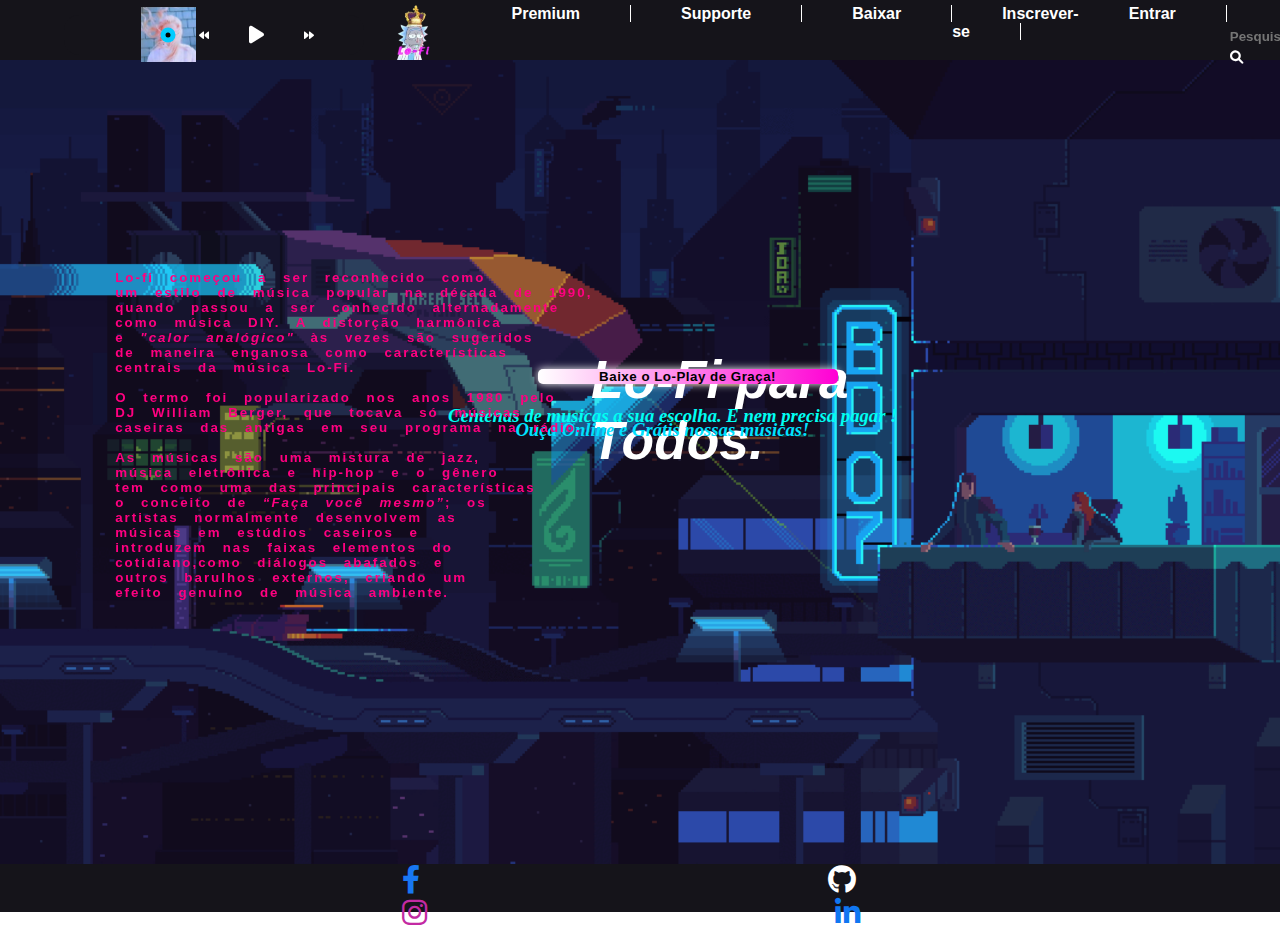
==== index.html @ e2cfb896 "commit prototipo v.1" ====
<!DOCTYPE html>
<html lang="pt-br">
<head>
    <meta charset="UTF-8">
    <meta http-equiv="X-UA-Compatible" content="IE=edge">
    <meta name="viewport" content="width=device-width, initial-scale=1.0">
    <link rel="stylesheet" href="CSS/main.css">
    <link href="https://cdn.jsdelivr.net/npm/bootstrap@5.1.3/dist/css/bootstrap.min.css" rel="stylesheet" integrity="sha384-1BmE4kWBq78iYhFldvKuhfTAU6auU8tT94WrHftjDbrCEXSU1oBoqyl2QvZ6jIW3" crossorigin="anonymous">
    <script src="https://ajax.googleapis.com/ajax/libs/jquery/3.6.0/jquery.min.js"></script>
    <link rel="stylesheet" href="https://cdnjs.cloudflare.com/ajax/libs/font-awesome/4.7.0/css/font-awesome.css">
    <title>Musica para amantes de Lo-Fi</title>
    <link href="fontawesome/css/all.css" rel="stylesheet">

</head>
<body> 
    <form action="#" autocomplete="off">
    <!-- NAVBAR -->
    <navbar id="navbar">
        <div class="navbar-container">
        <div class="music-container" id="music-container">
                <div class="music-info">
                    <h4 class="title" id="title"></h4>
                    <div class="progress-container" id="progress-container">
                    <div class="progress" id="progress"></div>
                    </div>
                </div>

                <audio autoplay="autoplay" controls="controls" preload="auto" aria-hidden="true">
                    <source src="musics/90sFlav  Call me.mp3" type="audio/mp3">
                </audio>

                <div class="img-container">
                    <img src="IMG/90sflavjpg.jpg" alt="90sflavcallme" id="cover" />
                </div>
                <div class="navigation">
                    <button id="prev" class="action-btn">
                        <i class="fa-solid fa-backward" aria-hidden="true"></i>
                    </button>
                    <button id="play" class="action-btn action-btn-big">
                        <i class="fa-solid fa-play" aria-hidden="true"></i>
                    </button>
                    <button id="next" class="action-btn">
                        <i class="fa-solid fa-forward" aria-hidden="true"></i>
                    </button>
                </div>
            </div>  

            <img src="IMG/logoDefPrincipal.png" alt="#" class="logo" loading="lazy">
            <ul class="navbar-items">
                <b><li class="navbar items">Premium</li></b>
                <b><li class="navbar items">Supporte</li></b>
                <b><li class="navbar items">Baixar</li></b>
                <b><li class="navbar items">Inscrever-se</li></b>
                <b><li class="navbar items">Entrar</li></b>
                

                <div id="search-box">
                <input type="text" name="search" id="search" placeholder="Pesquisa">
                <button type="submit" name="search" id="search" placeholder="Pesquisa"><i class="fa-solid fa-magnifying-glass"></i></button>
                </div>

                <div id="menu-box">
                <li><i class="fa-solid fa-bars" id="menu"></i></li>
                <div id="box">
                    <div class="items">
                        <ul>
                            <li style="--clr:#ff0000;">
                                <a href="#"><i class="fa-solid fa-heart"></i>Favoritos</a>
                            </li>
                        </ul>
                        <br>
                        <br>
                        <ul>
                            <li style="--clr:#ff9100;">
                                <a href="#"><i class="fa-solid fa-list-music"></i></i>Playlists</a>
                            </li>
                        </ul>
                        <br>
                        <br>
                        <ul>
                            <li style="--clr:#09ff00;">
                                <a href="#"><i class="fa-solid fa-users-line"></i>Chats</a>
                            </li>
                        </ul>
                        <br>
                        <br>
                        <ul>
                            <li style="--clr:#ffee00;">
                                <a href="#"><i class="fa-solid fa-filter-list"></i>Filtrar</a>
                            </li>
                        </ul>
                        <br>
                        <br>
                        <ul>
                            <li style="--clr:#ff0000;">
                                <a href="#"><i class="fa-solid fa-signal-stream"></i></i>Streams</a>
                            </li>
                        </ul>
                        
                    </div>
                </div>
                </div>
            </ul>
        </div>
    </navbar> 

<!-- SHOWCASE -->
    <div id="showcase">
        <div class="container-fluid">
            <h2>Lo-Fi para Todos.</h2>
            <p id="title-fluid">Centenas de musicas a sua escolha. E nem precisa pagar !<br>
                <em>Ouça Online e Grátis nossas músicas!</em></p>
            <button id="btn-primary">Baixe o Lo-Play de Graça!</button>
        </div>
    </div>


<!-- MAIN -->
<div id="side-container">
    <div class="side-container">
        <h3 id="left-side">Lo-fi começou a ser reconhecido como <br> um estilo de música popular na década de 1990, <br> quando passou a ser conhecido 
        alternadamente <br> como música DIY. A distorção harmônica <br> e <em>"calor analógico"</em> às vezes são sugeridos <br> de maneira enganosa
        como características <Br> centrais da música Lo-Fi. 
            
        <br> <br> O termo foi popularizado nos anos 1980 pelo <br> DJ William Berger, que tocava só 
        músicas <br> caseiras das antigas em seu programa na rádio. 

        <br><br> As músicas são uma mistura de jazz,<br> música eletrônica e hip-hop e o gênero 
        <br> tem como uma das principais características <br> o conceito de <em><strong>“Faça você mesmo”</strong></em>; os <Br> artistas normalmente desenvolvem as <br> músicas 
        em estúdios caseiros e <br> introduzem nas faixas elementos do <br> cotidiano,como diálogos abafados e <br> outros barulhos externos, criando um 
        <br> efeito genuíno de música ambiente.</h3>
        
    </div>
</div>
<!-- FOOTER -->
<footer id="footer">
    <div class="footer-container">
        <ul>
            <li style="--clr:#1877f2;">
                <a href="https://www.facebook.com/wallace.henrique.543" title="Me siga nas redes ;" target="_blank"><i id="face" class="fa-brands fa-facebook-f"></i></a>
            </li>
        </ul>

        <ul>
            <li style="--clr:#fff;">
                <a href="https://github.com/iamx3ur" title="Me siga nas redes ;" target="_blank"><i id="git" class="fa-brands fa-github"></i></a>
            </li>
        </ul>

        <ul>
            <li style="--clr:#c32aa3;">
                <a href="https://www.instagram.com/w.manji/" title="Me siga nas redes" target="_blank"><i id="insta" class="fa-brands fa-instagram"></i></a>
            </li>
        </ul>

        <ul>
            <li style="--clr:#1077f2;"> 
                <a href="https://www.linkedin.com/in/wallace-henrique-b67038203/" title="Me siga nas redes" target="_blank"><i id="link" class="fa-brands fa-linkedin-in"></i></a>
            </li>
        </ul>


    </div>
</footer>

<script src="JS/script.js"></script>
<script src="jQuery/animations.js"></script>
<script src="JS/playSong.js"></script>
</form>
</body>
</html>
---- CSS/main.css ----
* {
    box-sizing: border-box;
    margin: 0;
    padding: 0;
}
body {
    font-family: 'Open Sans', sans-serif;
}

/* Navbar */
#navbar {
    display: flex;
    background-color: #15141a;
    justify-content: center;
    color: rgb(255, 255, 255);
    position: fixed;
    top: 0;
    width: 100%;
    height: 60px;
}

#navbar .navbar-container {
    width: 60%;
    display: flex;
    align-content: center;
    justify-content: space-between;
    padding: 5px 0;
}

#navbar .navbar-container .logo{
    height: 54.9px;
    width: auto;
    
} 

#navbar .navbar-container ul {
    display: flex;
    list-style: none;
    font-weight: bold;
    
}
#navbar .navbar-container ul li {
    padding: 0 50px;
    right: 100%;
    top: 20px;
    cursor: pointer;
}
#navbar .navbar-container ul li:nth-child(1) {
    border-right: 1px solid white;
    justify-content: space-between;

}

.container-fluid h2 {
    font-size: 40pt;
    margin-top: -10%;
    margin-left: 39%;
    font-weight: bold;
    color:#ffffff;
}


/* MENU */

#menu-box {
   position: fixed;
   margin-top: 12px;
   margin-left: -780px;
}
#menu-box:hover{
    border: none;
    color: rgb(255, 0, 212);
    
}

#box {
    top: 19px;
    position: relative;
    left: -120px;
    width: 160px;
    height: 900px;
    background-color: #15141a;
    box-shadow: 2px 2px 5px #15141a;
    overflow:hidden;
}

#box .items a{
    margin-left: 30px;
    width: 40px;
    color: white;
    overflow: visible;
    letter-spacing: 2px;
    font-family: 'Fira Code';
    font-size: 10pt;
    text-decoration: none;
    
}

/* SEARCH BAR */


#search-box{
    position: right;
    margin-right: -300px;
    margin-top: 20px;
    border: none; 
    color: white;
    font-size: large;
}
#search{
    border:none;
    position: aboslute;
    border-radius: 5px;
    width: auto;
    background: transparent;
    font-weight: bold;
    color: white;
    transition: 0.4s;
    margin-left: 3px;
    
}
#search:hover{
    background: #ffffff;
    color: #fff;
    border-radius: 5px;
    box-shadow: 0 0 5px #f403f4,
    0 0 25px #c08bc0,
    0 0 50px #f403b8,
    0 0 100px #9403f4;
}

/* Showcase */
#showcase {
    background: fixed;
    height: 96vh;
    width: 100%;
    display: flex;
    justify-content: center;
    align-items: center;
    background: url(../IMG/synthgif2.gif) center center/cover;
    color: rgb(255, 255, 255);
    font-weight: bolder;
    font-style: italic;
    
}

#showcase .showcase-container {
    display: flex;
    flex-direction: column;
    align-items: center;
}

#btn-primary{
    color: #000000;
    font-family: sans-serif;
    letter-spacing: 0.5px;
    background-image: linear-gradient(to right,rgb(255, 255, 255),rgb(255, 0, 212));
    border: none;
    border-radius: 5px;
    width: 300px;
    position: absolute;
    top: 41%;
    left: 42%;
    font-weight: bold;
    box-shadow: 0 0 9px #ffffff;
    transition: 2s;
}
#btn-primary:hover {
    background: #ff00ea;
    color: #fff;
    border-radius: 5px;
    box-shadow: 0 0 10px #f403f4,
    0 0 25px #c08bc0,
    0 0 50px #f403b8,
    0 0 100px #9403f4;
}


#title-fluid{
    position: absolute;
    top: 45%;
    left: 35%;
    font-family: 'Fira Code';
    color: #00fff2;
    font-size: 14pt;
}
#title-fluid em {
    position: absolute;
    top: 65%;
    left: 15%;
    font-family: 'Fira Code';
    color: #00e1ff;

}
/* MENU */

.menu ul {
    overflow: visible;
}


/* MAIN */
#left-side{
    position: absolute;
    top: 30%;
    left: 9%;
    font-family: 'Arial';
    color: #ff0080;
    font-size: 10pt;
    letter-spacing: 2px;
    filter: blur(0.7px);
    word-spacing: 10px;
    font-weight: bold;
    
    
}

/* Footer */
#footer {
    display: flex;
    background-color: #15141a;
    justify-content: bottom;
    color: rgb(255, 255, 255);
    position: relative;
    top: 0;
    width: 100%;
    height: 48px;
}

/* Lista de redes Sociais */


.footer-container ul {
    display: inline;
    justify-content: center;
    padding: 0;
    margin: 0;
    list-style: none;
    
    
}

ul li {
    display: inline;
    transition: 0.5s;
    

}

.footer-container ul li a {
    padding: 2px;
    display: inline;
    color: var(--clr);
    margin-left: 400px;
    font-size: 1.8em;
    transition: 02s;
    
}

ul li:hover a
{
    
    filter: drop-shadow(0 0 30px var(--clr)) drop-shadow(0 0 40px var(--clr)) drop-shadow(0 0 60px var(--clr));
    transition: 0.7s;
}

/* PLAYER */

.music-container {
    margin-top: 10px;
    margin-left: -25%;
    background-color: #15141a;
    border-radius: 15px;
    box-shadow:  0 20px 20px 5px rgba(#00f7fffb, rgb(255, 0, 242), rgb(255, 0, 200), 0.6);
    display: flex;
    padding: 20px 30px;
    position: relative;
    z-index: 10;
    width: 300px;
}

.img-container {
    position:relative;
    width: 100px;
}

.img-container::after {
    content: '';
    background-color: #000000;
    border-radius: 50%;
    position: absolute;
    bottom: 100%;
    left: 50%;
    width: 5px;
    height: 5px;
    transform: translate(-50%, 50%);
    box-shadow: 0 0 0px 5px rgb(0, 204, 255);
}

.img-container img {
    overflow:visible;
    border-radius: 50%;
    object-fit: cover;
    height: 55px;
    width: 55px;
    position: absolute;
    bottom: -27px;
    left: -17px;
    animation: rotate(3s linear infinite);
    animation-play-state: paused;
}
.music-container.play .img-container img {
    animation-play-state: running;
}
@keyframes rotate {
    from {
        transform: rotate(0deg);
    }
    to {
        transform: rotate(360deg);
    }
}

.navigation{
    display: flex;
    align-items: center;
    justify-content: center;
    z-index: 1;
}
.action-btn {
    background-color: #15141a;
    border: 0;
    color: #ffffff;
    font-size: 10px;
    cursor:pointer;
    margin: 0 20px;

}
.action-btn.action-btn-big {
    color: #ffffff;
    font-size: 20px;
}

.music-info {
    background-color: rgba(255, 255, 255, 0.5);
    width: calc(80% - 40px);
    padding: 10px 10px 10px 150px;
    border-radius: 15px 15px 0px 0px;
    position: absolute;
    top: 0;
    left: 20px;
    opacity: 0;
    transform: translateY(0%);
    transition: 0.3s ease-in;
    opacity: 0.3s ease-in;
    z-index: 0;


}

.music-container.play .music-info {
    opacity: 1;
    transform: translateY(-100%);

}

.music-info h4 {
    margin: 0;
}
.progress-container {
    background-color: #fff;
    border: 5px;
    cursor: pointer;
    margin: 10px 0;
    height: 4px;
    width: 100%;

}
audio {
    opacity: 0%;
    
}

::-webkit-scrollbar {
    width: 10px;
    background: #15141a;
}

::-webkit-scrollbar-track {
    background:#15141a;
    border-radius: 30px;
}
::-webkit-scrollbar-thumb {
    background: #00f7ff9c;
    border-radius: 30px;
}
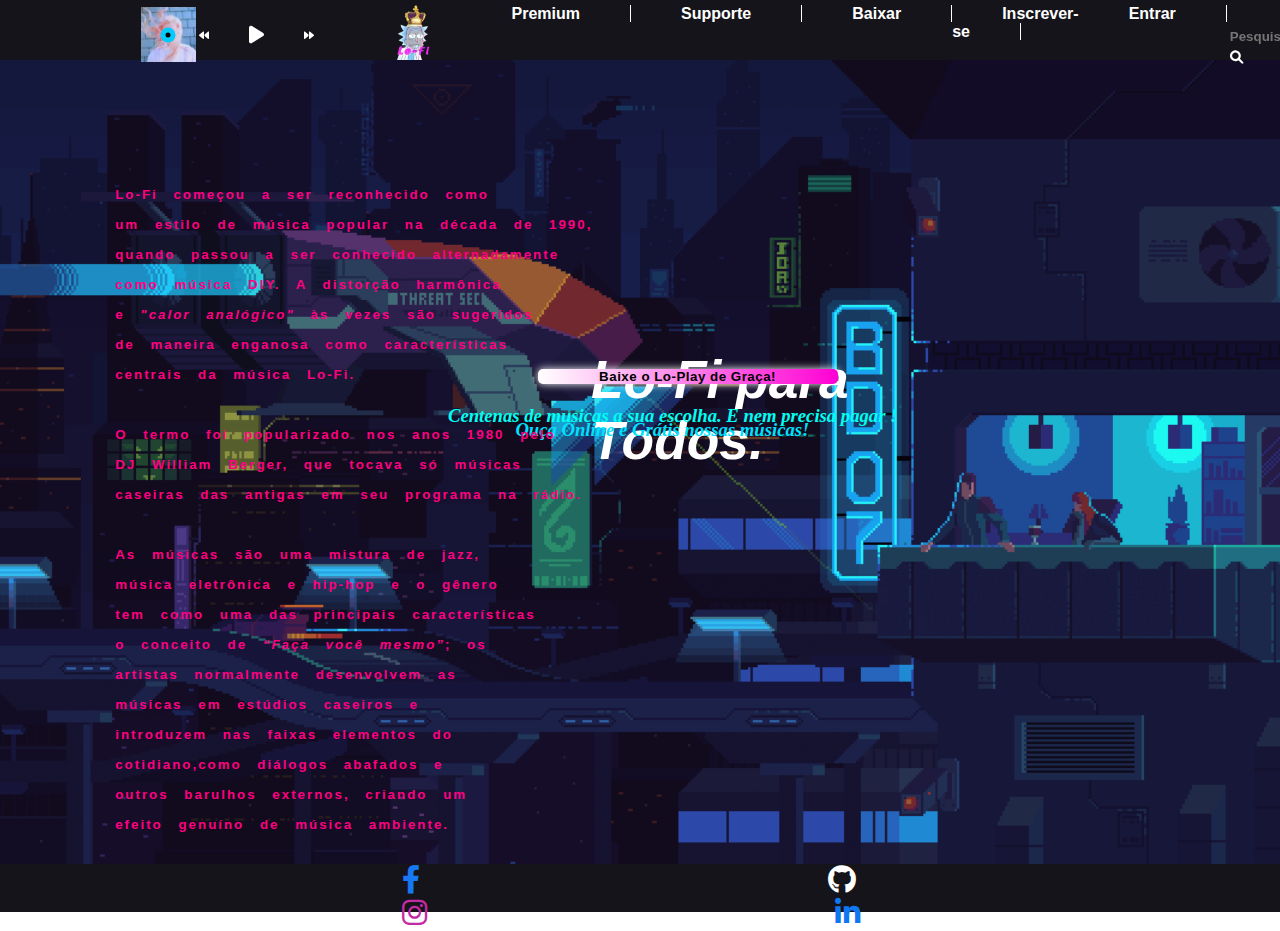
==== commit 67e855a1: "confirmar em 'main'" ====
--- a/index.html
+++ b/index.html
@@ -64,36 +64,41 @@
                 <div id="box">
                     <div class="items">
                         <ul>
-                            <li style="--clr:#ff0000;">
-                                <a href="#"><i class="fa-solid fa-heart"></i>Favoritos</a>
+                            <li style="--clr:#6f00ff;">
+                                <a href="#"><i class="fa-spin fa-solid fa-heart"></i>Favoritos</a>
                             </li>
                         </ul>
                         <br>
                         <br>
                         <ul>
                             <li style="--clr:#ff9100;">
-                                <a href="#"><i class="fa-solid fa-list-music"></i></i>Playlists</a>
+                                <a href="#"><i class="fa-brands fa-soundcloud"></i>Playlists</a>
                             </li>
                         </ul>
                         <br>
                         <br>
                         <ul>
                             <li style="--clr:#09ff00;">
-                                <a href="#"><i class="fa-solid fa-users-line"></i>Chats</a>
+                                <a href="#"><i class="fa-solid fa-comments"></i>Chats</a>
                             </li>
                         </ul>
                         <br>
                         <br>
                         <ul>
                             <li style="--clr:#ffee00;">
-                                <a href="#"><i class="fa-solid fa-filter-list"></i>Filtrar</a>
+                                <a href="#"><i class="fa-solid fa-filter"></i>Filtrar</a>
                             </li>
                         </ul>
                         <br>
                         <br>
                         <ul>
                             <li style="--clr:#ff0000;">
-                                <a href="#"><i class="fa-solid fa-signal-stream"></i></i>Streams</a>
+                                <a href="#"><i class="fa-brands fa-chromecast"></i>Streams</a>
+                            </li>
+                        </ul>
+                        <ul>
+                            <li style="--clr:#ffffff;">
+                                <a href="#"><i class="fas fa-spin fa-cog"></i>Config</a>
                             </li>
                         </ul>
                         
@@ -118,7 +123,7 @@
 <!-- MAIN -->
 <div id="side-container">
     <div class="side-container">
-        <h3 id="left-side">Lo-fi começou a ser reconhecido como <br> um estilo de música popular na década de 1990, <br> quando passou a ser conhecido 
+        <h3 id="left-side">Lo-Fi começou a ser reconhecido como <br> um estilo de música popular na década de 1990, <br> quando passou a ser conhecido 
         alternadamente <br> como música DIY. A distorção harmônica <br> e <em>"calor analógico"</em> às vezes são sugeridos <br> de maneira enganosa
         como características <Br> centrais da música Lo-Fi. 
             
--- a/CSS/main.css
+++ b/CSS/main.css
@@ -74,27 +74,35 @@
 }
 
 #box {
+   
     top: 19px;
     position: relative;
-    left: -120px;
-    width: 160px;
-    height: 900px;
+    width: 180px;
+    height: 999px;
     background-color: #15141a;
     box-shadow: 2px 2px 5px #15141a;
     overflow:hidden;
 }
 
 #box .items a{
-    margin-left: 30px;
-    width: 40px;
-    color: white;
-    overflow: visible;
-    letter-spacing: 2px;
-    font-family: 'Fira Code';
-    font-size: 10pt;
+    margin-left: -40px;
+    letter-spacing: 1px;
+    font-family: "Font Awesome 5 Free";
+    font-size: 8pt;
     text-decoration: none;
-    
-}
+    color: #fff;
+    justify-content:left;
+   
+    
+}
+
+#box .items a i{
+    color: var(--clr);
+    padding: 10px;
+    line-height: 100px;
+    
+}
+
 
 /* SEARCH BAR */
 
@@ -194,25 +202,18 @@
 }
 /* MENU */
 
-.menu ul {
-    overflow: visible;
-}
-
-
 /* MAIN */
 #left-side{
     position: absolute;
-    top: 30%;
+    top: 20%;
     left: 9%;
     font-family: 'Arial';
     color: #ff0080;
     font-size: 10pt;
     letter-spacing: 2px;
-    filter: blur(0.7px);
     word-spacing: 10px;
     font-weight: bold;
-    
-    
+    line-height: 30px;
 }
 
 /* Footer */
@@ -257,7 +258,7 @@
     
 }
 
-ul li:hover a
+.footer-container ul li:hover a
 {
     
     filter: drop-shadow(0 0 30px var(--clr)) drop-shadow(0 0 40px var(--clr)) drop-shadow(0 0 60px var(--clr));
